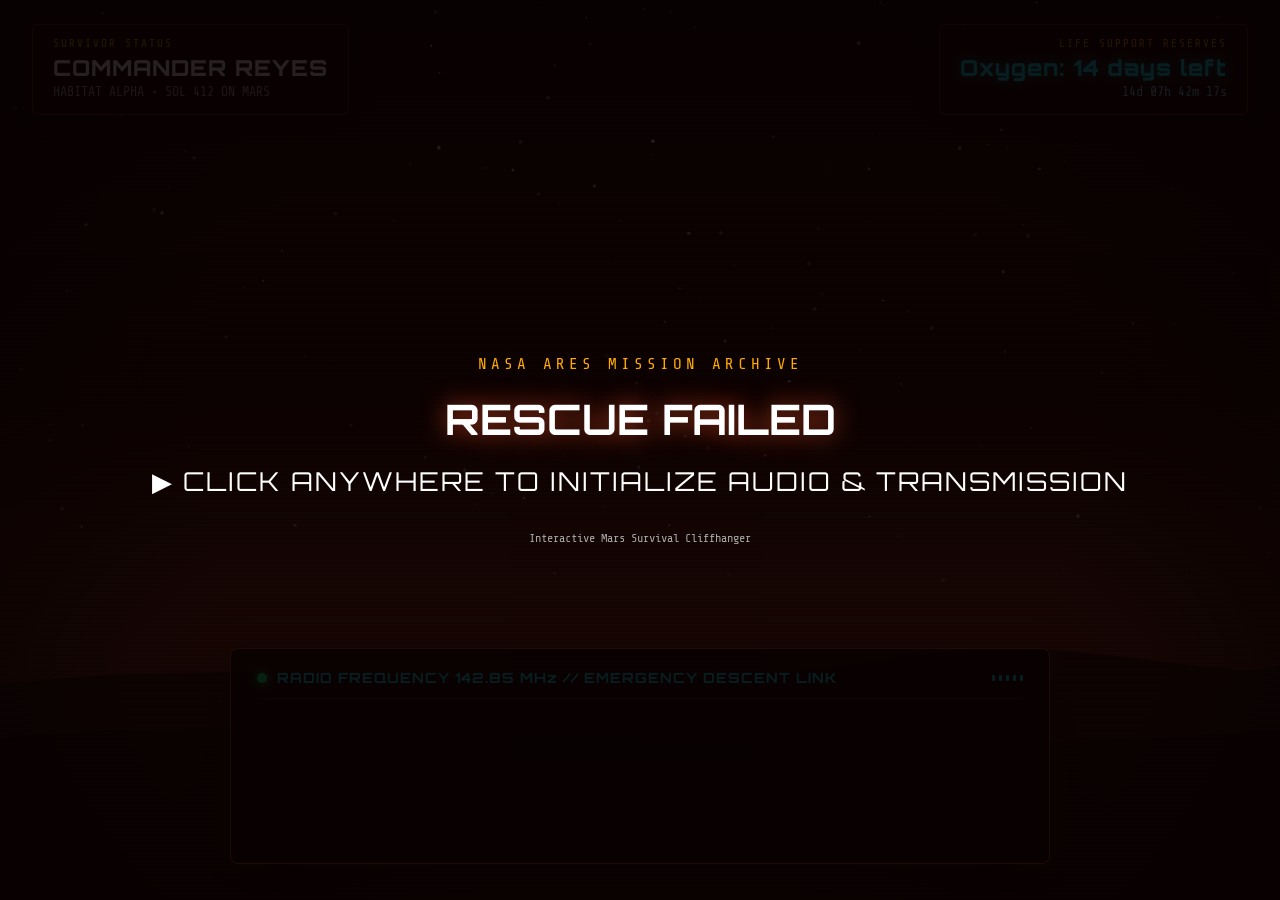
==== rescue-failed.html @ a512dcb5 "Initial commit: COLLAPSE: IMMINENT - 3D Mars Survival & Exploration Web Game" ====
<!DOCTYPE html>
<html lang="en">
<head>
  <meta charset="UTF-8">
  <meta name="viewport" content="width=device-width, initial-scale=1.0">
  <title>RESCUE FAILED 🚀 | A Mars Survival Cliffhanger</title>
  <link rel="preconnect" href="https://fonts.googleapis.com">
  <link rel="preconnect" href="https://fonts.gstatic.com" crossorigin>
  <link href="https://fonts.googleapis.com/css2?family=Orbitron:wght@400;700;900&family=Rajdhani:wght@500;600;700&family=Share+Tech+Mono&display=swap" rel="stylesheet">

  <style>
    :root {
      --mars-red: #d94e28;
      --mars-dark: #120402;
      --mars-sky-top: #1a0604;
      --mars-sky-bottom: #943319;
      --hud-cyan: #00e5ff;
      --hud-amber: #ffaa00;
      --hud-red: #ff2a2a;
      --hud-green: #00ff88;
    }

    * {
      box-sizing: border-box;
      margin: 0;
      padding: 0;
      user-select: none;
    }

    html, body {
      width: 100%;
      height: 100%;
      overflow: hidden;
      background-color: var(--mars-dark);
      color: #f0f4f8;
      font-family: 'Rajdhani', sans-serif;
    }

    /* Screen shake wrapper */
    #shake-wrapper {
      position: relative;
      width: 100vw;
      height: 100vh;
      overflow: hidden;
    }

    /* Background Canvas */
    #space-canvas {
      position: absolute;
      top: 0;
      left: 0;
      width: 100%;
      height: 100%;
      z-index: 1;
    }

    /* CRT Scanlines & Vignette */
    .crt-scanlines {
      position: absolute;
      inset: 0;
      background: linear-gradient(rgba(18, 16, 16, 0) 50%, rgba(0, 0, 0, 0.35) 50%);
      background-size: 100% 4px;
      opacity: 0.5;
      pointer-events: none;
      z-index: 10;
    }

    .vignette {
      position: absolute;
      inset: 0;
      background: radial-gradient(circle at center, transparent 55%, rgba(10, 2, 2, 0.85) 100%);
      pointer-events: none;
      z-index: 11;
    }

    /* Flash Overlay (Impact) */
    #flash-overlay {
      position: absolute;
      inset: 0;
      background: #ffffff;
      opacity: 0;
      pointer-events: none;
      z-index: 25;
      transition: opacity 0.08s ease-out;
    }

    /* Static / Glitch Overlay */
    #glitch-overlay {
      position: absolute;
      inset: 0;
      background: repeating-radial-gradient(#000 0 0.0001%, #fff 0 0.0002%);
      background-size: 200% 200%;
      opacity: 0;
      pointer-events: none;
      z-index: 30;
      mix-blend-mode: hard-light;
    }

    /* TOP CORNER HUD: OXYGEN COUNTDOWN & BIO-TELEMETRY */
    .top-telemetry-bar {
      position: absolute;
      top: 24px;
      left: 32px;
      right: 32px;
      display: flex;
      justify-content: space-between;
      align-items: flex-start;
      z-index: 20;
      pointer-events: none;
    }

    .hud-box {
      background: rgba(18, 6, 4, 0.82);
      border: 1px solid rgba(217, 78, 40, 0.4);
      backdrop-filter: blur(8px);
      padding: 12px 20px;
      border-radius: 6px;
      box-shadow: 0 4px 20px rgba(0, 0, 0, 0.7);
    }

    .hud-label {
      font-family: 'Share Tech Mono', monospace;
      font-size: 11px;
      letter-spacing: 2px;
      color: var(--hud-amber);
      display: block;
      margin-bottom: 4px;
    }

    .hud-val-large {
      font-family: 'Orbitron', sans-serif;
      font-size: 22px;
      font-weight: 800;
      letter-spacing: 1px;
      color: #fff;
    }

    .oxygen-timer {
      color: var(--hud-cyan);
      text-shadow: 0 0 10px rgba(0, 229, 255, 0.5);
    }

    .oxygen-timer.critical {
      color: var(--hud-red);
      text-shadow: 0 0 12px rgba(255, 42, 42, 0.7);
      animation: pulse-red 1s infinite alternate;
    }

    @keyframes pulse-red {
      0% { opacity: 0.6; }
      100% { opacity: 1; }
    }

    /* RADIO TRANSMISSION CONSOLE (BOTTOM CENTER) */
    .transmission-container {
      position: absolute;
      bottom: 36px;
      left: 50%;
      transform: translateX(-50%);
      width: 90%;
      max-width: 820px;
      z-index: 20;
    }

    .transmission-box {
      background: rgba(14, 4, 3, 0.92);
      border: 1px solid var(--mars-red);
      border-radius: 8px;
      padding: 20px 26px;
      box-shadow: 0 10px 40px rgba(0, 0, 0, 0.9), 0 0 25px rgba(217, 78, 40, 0.25);
    }

    .transmission-header {
      display: flex;
      justify-content: space-between;
      align-items: center;
      padding-bottom: 12px;
      margin-bottom: 14px;
      border-bottom: 1px solid rgba(217, 78, 40, 0.3);
    }

    .channel-title {
      font-family: 'Orbitron', sans-serif;
      font-size: 14px;
      font-weight: 700;
      letter-spacing: 1px;
      color: var(--hud-cyan);
      display: flex;
      align-items: center;
      gap: 10px;
    }

    .signal-led {
      width: 10px;
      height: 10px;
      border-radius: 50%;
      background: var(--hud-green);
      box-shadow: 0 0 8px var(--hud-green);
      animation: blink-signal 1.2s infinite;
    }

    @keyframes blink-signal {
      0%, 100% { opacity: 1; }
      50% { opacity: 0.2; }
    }

    /* Oscilloscope Wave */
    .audio-wave-wrap {
      display: flex;
      align-items: center;
      gap: 4px;
      height: 16px;
    }

    .wave-bar {
      width: 3px;
      height: 6px;
      background: var(--hud-cyan);
      border-radius: 1px;
      animation: wave-bounce 0.8s infinite ease-in-out alternate;
    }

    @keyframes wave-bounce {
      0% { height: 4px; }
      100% { height: 16px; }
    }

    /* Transmission Logs */
    .transmission-log {
      font-family: 'Share Tech Mono', monospace;
      font-size: 15px;
      line-height: 1.6;
      height: 130px;
      overflow-y: hidden;
      display: flex;
      flex-direction: column;
      justify-content: flex-end;
      gap: 8px;
    }

    .log-line {
      opacity: 0;
      transform: translateY(6px);
      animation: logFadeIn 0.35s forwards ease-out;
    }

    @keyframes logFadeIn {
      to { opacity: 1; transform: translateY(0); }
    }

    .log-reyes { color: #80d8ff; }
    .log-telemetry { color: var(--hud-amber); }
    .log-pilot { color: #ff5252; font-weight: bold; }
    .log-alert { color: var(--hud-red); font-weight: bold; text-shadow: 0 0 8px rgba(255, 42, 42, 0.6); }
    .log-unknown { color: #b388ff; font-weight: bold; text-shadow: 0 0 10px rgba(179, 136, 255, 0.8); letter-spacing: 1px; }

    .typing-cursor {
      display: inline-block;
      width: 8px;
      height: 14px;
      background: var(--hud-cyan);
      margin-left: 4px;
      animation: cursorBlink 0.7s infinite;
      vertical-align: middle;
    }

    @keyframes cursorBlink {
      0%, 100% { opacity: 1; }
      50% { opacity: 0; }
    }

    /* FINAL "TO BE CONTINUED..." MODAL */
    #final-screen {
      position: absolute;
      inset: 0;
      background: radial-gradient(circle at center, rgba(30, 8, 4, 0.95) 0%, rgba(5, 1, 1, 0.99) 100%);
      z-index: 100;
      display: flex;
      flex-direction: column;
      align-items: center;
      justify-content: center;
      padding: 40px;
      opacity: 0;
      pointer-events: none;
      transition: opacity 1.2s ease-in;
    }

    #final-screen.visible {
      opacity: 1;
      pointer-events: auto;
    }

    .final-content {
      text-align: center;
      max-width: 720px;
    }

    .final-tag {
      font-family: 'Share Tech Mono', monospace;
      font-size: 14px;
      color: var(--hud-amber);
      letter-spacing: 4px;
      margin-bottom: 12px;
    }

    .final-title {
      font-family: 'Orbitron', sans-serif;
      font-size: 48px;
      font-weight: 900;
      color: var(--hud-red);
      letter-spacing: 3px;
      text-shadow: 0 0 35px rgba(255, 42, 42, 0.75);
      margin-bottom: 16px;
    }

    .final-quote {
      font-family: 'Rajdhani', sans-serif;
      font-size: 24px;
      font-weight: 600;
      color: #e0d0cc;
      line-height: 1.5;
      margin-bottom: 30px;
    }

    .final-quote span {
      color: #b388ff;
      font-style: italic;
    }

    .final-actions {
      display: flex;
      gap: 16px;
      justify-content: center;
      flex-wrap: wrap;
    }

    .btn {
      font-family: 'Orbitron', sans-serif;
      font-size: 14px;
      font-weight: 700;
      letter-spacing: 1px;
      padding: 14px 28px;
      border-radius: 4px;
      cursor: pointer;
      text-decoration: none;
      border: none;
      outline: none;
      transition: all 0.2s ease-in-out;
      display: inline-flex;
      align-items: center;
      gap: 10px;
    }

    .btn-primary {
      background: linear-gradient(135deg, #d94e28, #94250e);
      color: #fff;
      border: 1px solid var(--hud-amber);
      box-shadow: 0 4px 20px rgba(217, 78, 40, 0.4);
    }

    .btn-primary:hover {
      background: linear-gradient(135deg, #ff6b3d, #ba3012);
      box-shadow: 0 6px 25px rgba(255, 107, 61, 0.6);
      transform: translateY(-2px);
    }

    .btn-secondary {
      background: rgba(30, 15, 12, 0.85);
      color: var(--hud-cyan);
      border: 1px solid var(--hud-cyan);
      box-shadow: 0 4px 15px rgba(0, 229, 255, 0.2);
    }

    .btn-secondary:hover {
      background: rgba(0, 229, 255, 0.15);
      color: #fff;
      transform: translateY(-2px);
    }

    /* Start Overlay Button */
    #start-overlay {
      position: absolute;
      inset: 0;
      background: rgba(8, 2, 2, 0.88);
      z-index: 150;
      display: flex;
      flex-direction: column;
      align-items: center;
      justify-content: center;
      gap: 20px;
      cursor: pointer;
    }

    .start-prompt {
      font-family: 'Orbitron', sans-serif;
      font-size: 26px;
      color: #ffffff;
      letter-spacing: 2px;
      animation: pulse-prompt 1.2s infinite alternate;
    }

    @keyframes pulse-prompt {
      0% { opacity: 0.5; transform: scale(0.98); }
      100% { opacity: 1; transform: scale(1.02); }
    }
  </style>
</head>
<body>

  <!-- Screen Shake Wrapper -->
  <div id="shake-wrapper">

    <!-- 2D Canvas: Red Mars Sky, Animated Stars & Falling Rocket -->
    <canvas id="space-canvas"></canvas>

    <!-- Scanlines, Vignette & Flash Effects -->
    <div class="crt-scanlines"></div>
    <div class="vignette"></div>
    <div id="flash-overlay"></div>
    <div id="glitch-overlay"></div>

    <!-- TOP TELEMETRY BAR -->
    <header class="top-telemetry-bar">
      <div class="hud-box">
        <span class="hud-label">SURVIVOR STATUS</span>
        <div class="hud-val-large">COMMANDER REYES</div>
        <small style="color:#aaa; font-family:'Share Tech Mono';">HABITAT ALPHA • SOL 412 ON MARS</small>
      </div>

      <div class="hud-box" style="text-align: right;">
        <span class="hud-label">LIFE SUPPORT RESERVES</span>
        <div id="oxygen-display" class="hud-val-large oxygen-timer">Oxygen: 14 days left</div>
        <small id="oxygen-subtext" style="color:#81d4fa; font-family:'Share Tech Mono';">14d 07h 42m 18s</small>
      </div>
    </header>

    <!-- RADIO TRANSMISSION LOG CONSOLE -->
    <main class="transmission-container">
      <div class="transmission-box">
        <div class="transmission-header">
          <div class="channel-title">
            <span class="signal-led"></span>
            <span>RADIO FREQUENCY 142.85 MHz // EMERGENCY DESCENT LINK</span>
          </div>
          <div class="audio-wave-wrap">
            <div class="wave-bar" style="animation-delay: 0.1s;"></div>
            <div class="wave-bar" style="animation-delay: 0.3s;"></div>
            <div class="wave-bar" style="animation-delay: 0.2s;"></div>
            <div class="wave-bar" style="animation-delay: 0.5s;"></div>
            <div class="wave-bar" style="animation-delay: 0.4s;"></div>
          </div>
        </div>

        <div id="transmission-log" class="transmission-log">
          <!-- Text lines will appear here line by line -->
        </div>
      </div>
    </main>

    <!-- FINAL CLIFFHANGER "TO BE CONTINUED..." SCREEN -->
    <div id="final-screen">
      <div class="final-content">
        <div class="final-tag">TRANSMISSION SEVERED • SOL 412</div>
        <h1 class="final-title">TO BE CONTINUED...</h1>
        <p class="final-quote">
          "Don't go to the wreckage, Reyes.<br>
          <span>It wasn't an accident.</span>"
        </p>

        <div class="final-actions">
          <button id="btn-replay" class="btn btn-secondary" onclick="restartExperience()">🔄 REPLAY TRANSMISSION</button>
          <a href="index.html" class="btn btn-primary">🚀 PLAY MARS: BEYOND SURVIVAL (3D GAME) →</a>
        </div>
      </div>
    </div>

    <!-- INITIAL CLICK-TO-PLAY OVERLAY (Audio Policy) -->
    <div id="start-overlay" onclick="startExperience()">
      <div style="font-family:'Share Tech Mono'; color:var(--hud-amber); letter-spacing:4px;">NASA ARES MISSION ARCHIVE</div>
      <h1 style="font-family:'Orbitron'; font-size:42px; color:#fff; text-shadow:0 0 25px rgba(217,78,40,0.8);">RESCUE FAILED</h1>
      <div class="start-prompt">▶ CLICK ANYWHERE TO INITIALIZE AUDIO & TRANSMISSION</div>
      <div style="font-family:'Share Tech Mono'; font-size:12px; color:#aaa; margin-top:14px;">Interactive Mars Survival Cliffhanger</div>
    </div>

  </div>

  <script>
    // ==========================================
    // PROCEDURAL WEB AUDIO SYNTHESIZER
    // ==========================================
    class SoundEngine {
      constructor() {
        this.ctx = null;
        this.master = null;
        this.rocketOsc = null;
        this.rocketGain = null;
        this.windNode = null;
      }

      init() {
        const AudioCtx = window.AudioContext || window.webkitAudioContext;
        this.ctx = new AudioCtx();
        this.master = this.ctx.createGain();
        this.master.gain.setValueAtTime(0.7, this.ctx.currentTime);
        this.master.connect(this.ctx.destination);

        this.startWind();
      }

      startWind() {
        if (!this.ctx) return;
        const bufSize = this.ctx.sampleRate * 2;
        const buf = this.ctx.createBuffer(1, bufSize, this.ctx.sampleRate);
        const data = buf.getChannelData(0);
        let b0 = 0, b1 = 0;
        for (let i = 0; i < bufSize; i++) {
          const w = Math.random() * 2 - 1;
          b0 = 0.99 * b0 + w * 0.05;
          b1 = 0.95 * b1 + w * 0.1;
          data[i] = (b0 + b1) * 0.2;
        }
        this.windNode = this.ctx.createBufferSource();
        this.windNode.buffer = buf;
        this.windNode.loop = true;

        const filter = this.ctx.createBiquadFilter();
        filter.type = 'bandpass';
        filter.frequency.setValueAtTime(320, this.ctx.currentTime);
        filter.Q.setValueAtTime(2.5, this.ctx.currentTime);

        const gain = this.ctx.createGain();
        gain.gain.setValueAtTime(0.08, this.ctx.currentTime);

        this.windNode.connect(filter);
        filter.connect(gain);
        gain.connect(this.master);
        this.windNode.start();
      }

      startRocketThruster() {
        if (!this.ctx) return;
        const osc = this.ctx.createOscillator();
        const osc2 = this.ctx.createOscillator();
        const gain = this.ctx.createGain();
        const filter = this.ctx.createBiquadFilter();

        osc.type = 'sawtooth';
        osc.frequency.setValueAtTime(75, this.ctx.currentTime);

        osc2.type = 'triangle';
        osc2.frequency.setValueAtTime(110, this.ctx.currentTime);

        filter.type = 'lowpass';
        filter.frequency.setValueAtTime(350, this.ctx.currentTime);

        gain.gain.setValueAtTime(0.001, this.ctx.currentTime);
        gain.gain.exponentialRampToValueAtTime(0.18, this.ctx.currentTime + 1.5);

        osc.connect(filter);
        osc2.connect(filter);
        filter.connect(gain);
        gain.connect(this.master);

        osc.start();
        osc2.start();

        this.rocketOsc = osc;
        this.rocketOsc2 = osc2;
        this.rocketGain = gain;
      }

      sputterRocketEngine() {
        if (!this.rocketGain || !this.ctx) return;
        const now = this.ctx.currentTime;
        // Engine sputter oscillation
        this.rocketGain.gain.setValueAtTime(0.18, now);
        this.rocketGain.gain.setValueAtTime(0.02, now + 0.15);
        this.rocketGain.gain.setValueAtTime(0.22, now + 0.35);
        this.rocketGain.gain.setValueAtTime(0.01, now + 0.55);
        this.rocketGain.gain.setValueAtTime(0.15, now + 0.75);
        this.rocketGain.gain.exponentialRampToValueAtTime(0.0001, now + 1.8);
      }

      playCrashExplosion() {
        if (!this.ctx) return;
        const now = this.ctx.currentTime;

        // Low deep explosion rumble
        const osc = this.ctx.createOscillator();
        const gain = this.ctx.createGain();
        osc.type = 'sawtooth';
        osc.frequency.setValueAtTime(120, now);
        osc.frequency.exponentialRampToValueAtTime(30, now + 2.2);

        gain.gain.setValueAtTime(0.4, now);
        gain.gain.exponentialRampToValueAtTime(0.001, now + 2.5);

        osc.connect(gain);
        gain.connect(this.master);
        osc.start(now);
        osc.stop(now + 2.5);

        // Noise blast
        const bufSize = this.ctx.sampleRate * 1.5;
        const buf = this.ctx.createBuffer(1, bufSize, this.ctx.sampleRate);
        const data = buf.getChannelData(0);
        for (let i = 0; i < bufSize; i++) {
          data[i] = (Math.random() * 2 - 1) * Math.exp(-i / (bufSize * 0.3));
        }
        const src = this.ctx.createBufferSource();
        src.buffer = buf;
        const filter = this.ctx.createBiquadFilter();
        filter.type = 'lowpass';
        filter.frequency.setValueAtTime(450, now);
        const noiseGain = this.ctx.createGain();
        noiseGain.gain.setValueAtTime(0.35, now);
        noiseGain.gain.exponentialRampToValueAtTime(0.001, now + 1.8);

        src.connect(filter);
        filter.connect(noiseGain);
        noiseGain.connect(this.master);
        src.start(now);
      }

      playBeep() {
        if (!this.ctx) return;
        const osc = this.ctx.createOscillator();
        const gain = this.ctx.createGain();
        osc.type = 'sine';
        osc.frequency.setValueAtTime(1400 + Math.random() * 300, this.ctx.currentTime);
        gain.gain.setValueAtTime(0.05, this.ctx.currentTime);
        gain.gain.exponentialRampToValueAtTime(0.001, this.ctx.currentTime + 0.04);
        osc.connect(gain);
        gain.connect(this.master);
        osc.start();
        osc.stop(this.ctx.currentTime + 0.04);
      }

      playAlarmTone() {
        if (!this.ctx) return;
        const now = this.ctx.currentTime;
        const osc = this.ctx.createOscillator();
        const gain = this.ctx.createGain();
        osc.type = 'square';
        osc.frequency.setValueAtTime(880, now);
        osc.frequency.setValueAtTime(660, now + 0.12);
        gain.gain.setValueAtTime(0.12, now);
        gain.gain.exponentialRampToValueAtTime(0.001, now + 0.28);
        osc.connect(gain);
        gain.connect(this.master);
        osc.start(now);
        osc.stop(now + 0.28);
      }

      playStaticBurst() {
        if (!this.ctx) return;
        const now = this.ctx.currentTime;
        const bufSize = this.ctx.sampleRate * 0.6;
        const buf = this.ctx.createBuffer(1, bufSize, this.ctx.sampleRate);
        const data = buf.getChannelData(0);
        for (let i = 0; i < bufSize; i++) {
          data[i] = (Math.random() * 2 - 1) * 0.4;
        }
        const src = this.ctx.createBufferSource();
        src.buffer = buf;
        const gain = this.ctx.createGain();
        gain.gain.setValueAtTime(0.22, now);
        gain.gain.exponentialRampToValueAtTime(0.001, now + 0.55);
        src.connect(gain);
        gain.connect(this.master);
        src.start(now);
      }

      playMysteriousVoiceChime() {
        if (!this.ctx) return;
        const now = this.ctx.currentTime;
        [220, 277.18, 329.63].forEach((f, i) => {
          const osc = this.ctx.createOscillator();
          const gain = this.ctx.createGain();
          osc.type = 'sawtooth';
          osc.frequency.setValueAtTime(f, now + i * 0.1);
          gain.gain.setValueAtTime(0.14, now + i * 0.1);
          gain.gain.exponentialRampToValueAtTime(0.001, now + i * 0.1 + 1.2);
          osc.connect(gain);
          gain.connect(this.master);
          osc.start(now + i * 0.1);
          osc.stop(now + i * 0.1 + 1.2);
        });
      }
    }

    const sound = new SoundEngine();

    // ==========================================
    // CANVASES & ANIMATED ROCKET ENGINE
    // ==========================================
    const canvas = document.getElementById('space-canvas');
    const ctx = canvas.getContext('2d');
    const shakeWrapper = document.getElementById('shake-wrapper');
    const flashOverlay = document.getElementById('flash-overlay');
    const glitchOverlay = document.getElementById('glitch-overlay');

    let w = window.innerWidth;
    let h = window.innerHeight;

    function resize() {
      w = canvas.width = window.innerWidth;
      h = canvas.height = window.innerHeight;
    }
    window.addEventListener('resize', resize);
    resize();

    // Stars
    const stars = [];
    for (let i = 0; i < 160; i++) {
      stars.push({
        x: Math.random() * w,
        y: Math.random() * (h * 0.65),
        radius: Math.random() * 1.5 + 0.5,
        alpha: Math.random() * 0.7 + 0.3
      });
    }

    // Rocket State
    const rocket = {
      active: false,
      x: 0,
      y: -100,
      vx: 0,
      vy: 0,
      angle: 0,
      vAngle: 0,
      flameSize: 25,
      smokeParticles: [],
      state: 'idle', // 'descending', 'malfunction', 'crashed'
      impactX: 0,
      impactY: 0,
      explosionParticles: []
    };

    function triggerRocketDescent() {
      rocket.active = true;
      rocket.x = w * 0.62;
      rocket.y = -60;
      rocket.vx = -1.2;
      rocket.vy = 2.4;
      rocket.angle = 0.05;
      rocket.vAngle = 0;
      rocket.state = 'descending';
      sound.startRocketThruster();
    }

    function triggerRocketMalfunction() {
      rocket.state = 'malfunction';
      rocket.vAngle = 0.18; // Spin out of control!
      rocket.vx = -3.2;
      rocket.vy = 4.8;
      sound.sputterRocketEngine();
    }

    function triggerRocketCrash() {
      rocket.state = 'crashed';
      rocket.impactX = rocket.x;
      rocket.impactY = h * 0.72; // Horizon line

      // Screen Flash
      flashOverlay.style.opacity = '1';
      setTimeout(() => { flashOverlay.style.opacity = '0'; }, 180);

      // Screen Shake
      shakeScreen(35, 1200);

      // Sound
      sound.playCrashExplosion();

      // Create explosion fire particles
      for (let i = 0; i < 80; i++) {
        const speed = Math.random() * 14 + 3;
        const angle = Math.random() * Math.PI;
        rocket.explosionParticles.push({
          x: rocket.impactX,
          y: rocket.impactY,
          vx: Math.cos(angle) * speed,
          vy: -Math.sin(angle) * speed,
          radius: Math.random() * 12 + 4,
          life: 1.0,
          decay: Math.random() * 0.02 + 0.015,
          color: Math.random() > 0.4 ? '#ff5500' : '#ffcc00'
        });
      }
    }

    function shakeScreen(magnitude, durationMs) {
      const start = performance.now();
      function doShake(now) {
        const elapsed = now - start;
        if (elapsed < durationMs) {
          const factor = 1 - elapsed / durationMs;
          const sx = (Math.random() - 0.5) * magnitude * factor;
          const sy = (Math.random() - 0.5) * magnitude * factor;
          shakeWrapper.style.transform = `translate(${sx}px, ${sy}px)`;
          requestAnimationFrame(doShake);
        } else {
          shakeWrapper.style.transform = 'translate(0, 0)';
        }
      }
      requestAnimationFrame(doShake);
    }

    function triggerGlitch(durationMs = 900) {
      glitchOverlay.style.opacity = '0.75';
      sound.playStaticBurst();
      setTimeout(() => {
        glitchOverlay.style.opacity = '0';
      }, durationMs);
    }

    // Main Draw & Animation Loop
    function render() {
      ctx.clearRect(0, 0, w, h);

      // 1. Martian Sky Gradient (Deep blackish-red to rusty amber horizon)
      const skyGrad = ctx.createLinearGradient(0, 0, 0, h);
      skyGrad.addColorStop(0, '#0c0302');
      skyGrad.addColorStop(0.45, '#2e0a05');
      skyGrad.addColorStop(0.72, '#963419');
      skyGrad.addColorStop(1, '#d94e28');
      ctx.fillStyle = skyGrad;
      ctx.fillRect(0, 0, w, h);

      // 2. Stars
      ctx.fillStyle = '#ffffff';
      stars.forEach(s => {
        ctx.globalAlpha = s.alpha * (0.8 + Math.sin(Date.now() * 0.003 + s.x) * 0.2);
        ctx.beginPath();
        ctx.arc(s.x, s.y, s.radius, 0, Math.PI * 2);
        ctx.fill();
      });
      ctx.globalAlpha = 1.0;

      // 3. Layered Mars Horizon & Mountains Silhouette
      drawMarsHorizon();

      // 4. Update & Draw Descending Rocket
      if (rocket.active && rocket.state !== 'crashed') {
        rocket.x += rocket.vx;
        rocket.y += rocket.vy;
        rocket.angle += rocket.vAngle;

        // Smoke particles
        if (rocket.state === 'malfunction' && Math.random() < 0.7) {
          rocket.smokeParticles.push({
            x: rocket.x,
            y: rocket.y,
            vx: (Math.random() - 0.5) * 2,
            vy: (Math.random() - 0.5) * 2,
            radius: Math.random() * 8 + 4,
            alpha: 0.8
          });
        }

        drawRocket(rocket.x, rocket.y, rocket.angle, rocket.state === 'descending');

        // Check crash ground impact
        if (rocket.y >= h * 0.72) {
          triggerRocketCrash();
        }
      }

      // 5. Draw Smoke Particles
      for (let i = rocket.smokeParticles.length - 1; i >= 0; i--) {
        const p = rocket.smokeParticles[i];
        p.x += p.vx;
        p.y += p.vy;
        p.radius += 0.4;
        p.alpha -= 0.015;
        ctx.fillStyle = `rgba(30, 20, 20, ${p.alpha})`;
        ctx.beginPath();
        ctx.arc(p.x, p.y, p.radius, 0, Math.PI * 2);
        ctx.fill();
        if (p.alpha <= 0) rocket.smokeParticles.splice(i, 1);
      }

      // 6. Draw Explosion Particles
      for (let i = rocket.explosionParticles.length - 1; i >= 0; i--) {
        const ep = rocket.explosionParticles[i];
        ep.x += ep.vx;
        ep.y += ep.vy;
        ep.vy += 0.35; // Gravity
        ep.radius = Math.max(1, ep.radius - 0.2);
        ep.life -= ep.decay;

        ctx.fillStyle = ep.color;
        ctx.globalAlpha = Math.max(0, ep.life);
        ctx.beginPath();
        ctx.arc(ep.x, ep.y, ep.radius, 0, Math.PI * 2);
        ctx.fill();
        ctx.globalAlpha = 1.0;

        if (ep.life <= 0) rocket.explosionParticles.splice(i, 1);
      }

      requestAnimationFrame(render);
    }

    function drawMarsHorizon() {
      // Distant ridge
      ctx.fillStyle = '#40120b';
      ctx.beginPath();
      ctx.moveTo(0, h * 0.76);
      ctx.bezierCurveTo(w * 0.25, h * 0.72, w * 0.45, h * 0.79, w * 0.7, h * 0.73);
      ctx.bezierCurveTo(w * 0.85, h * 0.70, w * 0.95, h * 0.76, w, h * 0.74);
      ctx.lineTo(w, h);
      ctx.lineTo(0, h);
      ctx.fill();

      // Near Dunes
      ctx.fillStyle = '#210603';
      ctx.beginPath();
      ctx.moveTo(0, h * 0.82);
      ctx.bezierCurveTo(w * 0.3, h * 0.78, w * 0.6, h * 0.86, w, h * 0.81);
      ctx.lineTo(w, h);
      ctx.lineTo(0, h);
      ctx.fill();
    }

    function drawRocket(rx, ry, angle, isFiring) {
      ctx.save();
      ctx.translate(rx, ry);
      ctx.rotate(angle);

      // Retro Thruster Flame
      if (isFiring || (rocket.state === 'malfunction' && Math.random() > 0.4)) {
        ctx.fillStyle = '#ffaa00';
        ctx.beginPath();
        ctx.moveTo(-6, 24);
        ctx.lineTo(0, 24 + Math.random() * 25 + 15);
        ctx.lineTo(6, 24);
        ctx.closePath();
        ctx.fill();

        ctx.fillStyle = '#ffffff';
        ctx.beginPath();
        ctx.moveTo(-3, 24);
        ctx.lineTo(0, 24 + Math.random() * 12 + 8);
        ctx.lineTo(3, 24);
        ctx.closePath();
        ctx.fill();
      }

      // Rocket Body (Ares Rescue)
      ctx.fillStyle = '#eeeeee';
      ctx.beginPath();
      ctx.moveTo(0, -28); // Nose cone
      ctx.lineTo(10, -10);
      ctx.lineTo(10, 22);
      ctx.lineTo(-10, 22);
      ctx.lineTo(-10, -10);
      ctx.closePath();
      ctx.fill();

      // Mission Stripe (NASA Red)
      ctx.fillStyle = '#d94e28';
      ctx.fillRect(-10, 4, 20, 6);

      // Rocket Fins
      ctx.fillStyle = '#333333';
      ctx.beginPath();
      ctx.moveTo(-10, 14);
      ctx.lineTo(-18, 24);
      ctx.lineTo(-10, 24);
      ctx.fill();

      ctx.beginPath();
      ctx.moveTo(10, 14);
      ctx.lineTo(18, 24);
      ctx.lineTo(10, 24);
      ctx.fill();

      ctx.restore();
    }

    requestAnimationFrame(render);

    // ==========================================
    // STORY TRANSMISSION SEQUENCE
    // ==========================================
    const transmissionLog = document.getElementById('transmission-log');
    const oxygenDisplay = document.getElementById('oxygen-display');
    const oxygenSubtext = document.getElementById('oxygen-subtext');
    const finalScreen = document.getElementById('final-screen');

    let oxygenSecondsRemaining = 14 * 86400 + 7 * 3600 + 42 * 60 + 18;

    // Ticking oxygen countdown
    setInterval(() => {
      if (oxygenSecondsRemaining > 0) {
        oxygenSecondsRemaining--;
        const days = Math.floor(oxygenSecondsRemaining / 86400);
        const hrs = Math.floor((oxygenSecondsRemaining % 86400) / 3600);
        const mins = Math.floor((oxygenSecondsRemaining % 3600) / 60);
        const secs = Math.floor(oxygenSecondsRemaining % 60);

        oxygenDisplay.textContent = `Oxygen: ${days} days left`;
        oxygenSubtext.textContent = `${days}d ${String(hrs).padStart(2,'0')}h ${String(mins).padStart(2,'0')}m ${String(secs).padStart(2,'0')}s`;
      }
    }, 1000);

    const script = [
      {
        delay: 800,
        type: 'log',
        class: 'log-reyes',
        text: 'COMMANDER REYES [SOL 412 - 16:40 LST]: "After 412 days stranded in Acidalia Planitia... my rescue is finally here."'
      },
      {
        delay: 3400,
        type: 'log',
        class: 'log-telemetry',
        text: 'ARES RESCUE TELEMETRY: "Orbital retro-burn confirmed. Entering Martian atmosphere. Descent speed: Mach 2.4."'
      },
      {
        delay: 6200,
        type: 'action',
        action: () => triggerRocketDescent()
      },
      {
        delay: 6800,
        type: 'log',
        class: 'log-reyes',
        text: 'COMMANDER REYES: "I can see their plasma contrail through the Hab viewport. She looks beautiful."'
      },
      {
        delay: 9600,
        type: 'log',
        class: 'log-alert',
        sound: 'alarm',
        text: '⚠️ EMERGENCY TELEMETRY ALERT: "CRITICAL FAILURE IN SECONDARY GIMBAL! ENGINE 2 HAS FLAMED OUT!"'
      },
      {
        delay: 11800,
        type: 'action',
        action: () => triggerRocketMalfunction()
      },
      {
        delay: 12200,
        type: 'log',
        class: 'log-pilot',
        text: 'ARES RESCUE PILOT: "We\'ve lost attitude control! RCS thrusters unresponsive! We\'re tumbling— BRACE FOR IMP—"'
      },
      {
        delay: 15400,
        type: 'log',
        class: 'log-alert',
        text: '💥 IMPACT DETECTED: SEVERE SEISMIC SPIKE. CRASH SITE ESTIMATED 2.1 KM NORTH-WEST.'
      },
      {
        delay: 17800,
        type: 'log',
        class: 'log-telemetry',
        text: 'TELEMETRY CARRIER: NO SIGNAL. ZERO BIO-VITAL TELEMETRY RETURNED FROM WRECKAGE.'
      },
      {
        delay: 20200,
        type: 'action',
        action: () => triggerGlitch(1200)
      },
      {
        delay: 21600,
        type: 'log',
        class: 'log-unknown',
        sound: 'voice',
        text: '📻 UNKNOWN VOICE [FREQUENCY OVERRIDE]: "Don\'t go to the wreckage, Reyes."'
      },
      {
        delay: 25200,
        type: 'log',
        class: 'log-unknown',
        text: '📻 UNKNOWN VOICE: "It wasn\'t an accident."'
      },
      {
        delay: 28400,
        type: 'action',
        action: () => {
          triggerGlitch(800);
          finalScreen.classList.add('visible');
        }
      }
    ];

    let scriptIndex = 0;
    let isRunning = false;

    function runScript() {
      if (!isRunning || scriptIndex >= script.length) return;
      const step = script[scriptIndex];

      setTimeout(() => {
        if (!isRunning) return;

        if (step.type === 'log') {
          appendLog(step.text, step.class);
          if (step.sound === 'alarm') sound.playAlarmTone();
          else if (step.sound === 'voice') sound.playMysteriousVoiceChime();
          else sound.playBeep();
        } else if (step.type === 'action') {
          step.action();
        }

        scriptIndex++;
        runScript();
      }, scriptIndex === 0 ? step.delay : (script[scriptIndex].delay - script[scriptIndex - 1].delay));
    }

    function appendLog(text, className) {
      const line = document.createElement('div');
      line.className = `log-line ${className}`;
      line.textContent = text;
      transmissionLog.appendChild(line);

      // Auto scroll to bottom
      transmissionLog.scrollTop = transmissionLog.scrollHeight;
    }

    function startExperience() {
      document.getElementById('start-overlay').style.display = 'none';
      sound.init();
      isRunning = true;
      scriptIndex = 0;
      transmissionLog.innerHTML = '';
      runScript();
    }

    function restartExperience() {
      finalScreen.classList.remove('visible');
      rocket.active = false;
      rocket.state = 'idle';
      rocket.smokeParticles = [];
      rocket.explosionParticles = [];
      transmissionLog.innerHTML = '';
      isRunning = true;
      scriptIndex = 0;
      runScript();
    }
  </script>

</body>
</html>
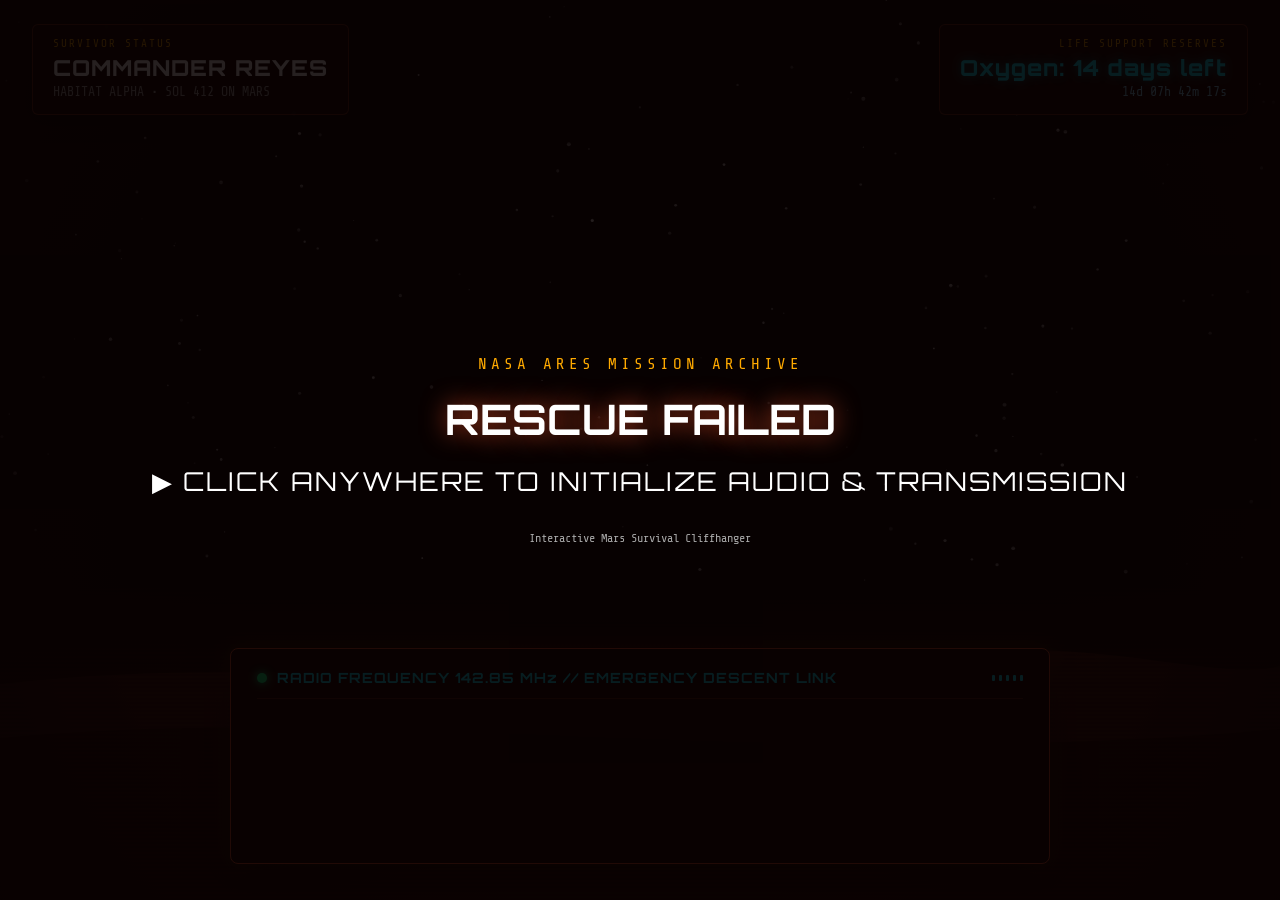
==== commit 7c8b502f: "Update game files with manual modifications across audio, engine, state, ui, and styling" ====
--- a/rescue-failed.html
+++ b/rescue-failed.html
@@ -12,8 +12,8 @@
     :root {
       --mars-red: #d94e28;
       --mars-dark: #120402;
-      --mars-sky-top: #1a0604;
-      --mars-sky-bottom: #943319;
+      --mars-sky-top: #000000;
+      --mars-sky-bottom: #080302;
       --hud-cyan: #00e5ff;
       --hud-amber: #ffaa00;
       --hud-red: #ff2a2a;
@@ -819,12 +819,12 @@
     function render() {
       ctx.clearRect(0, 0, w, h);
 
-      // 1. Martian Sky Gradient (Deep blackish-red to rusty amber horizon)
+      // 1. Solid Deep Black Martian Sky
       const skyGrad = ctx.createLinearGradient(0, 0, 0, h);
-      skyGrad.addColorStop(0, '#0c0302');
-      skyGrad.addColorStop(0.45, '#2e0a05');
-      skyGrad.addColorStop(0.72, '#963419');
-      skyGrad.addColorStop(1, '#d94e28');
+      skyGrad.addColorStop(0, '#000000');
+      skyGrad.addColorStop(0.65, '#020102');
+      skyGrad.addColorStop(0.76, '#140503');
+      skyGrad.addColorStop(1, '#331008');
       ctx.fillStyle = skyGrad;
       ctx.fillRect(0, 0, w, h);
 
